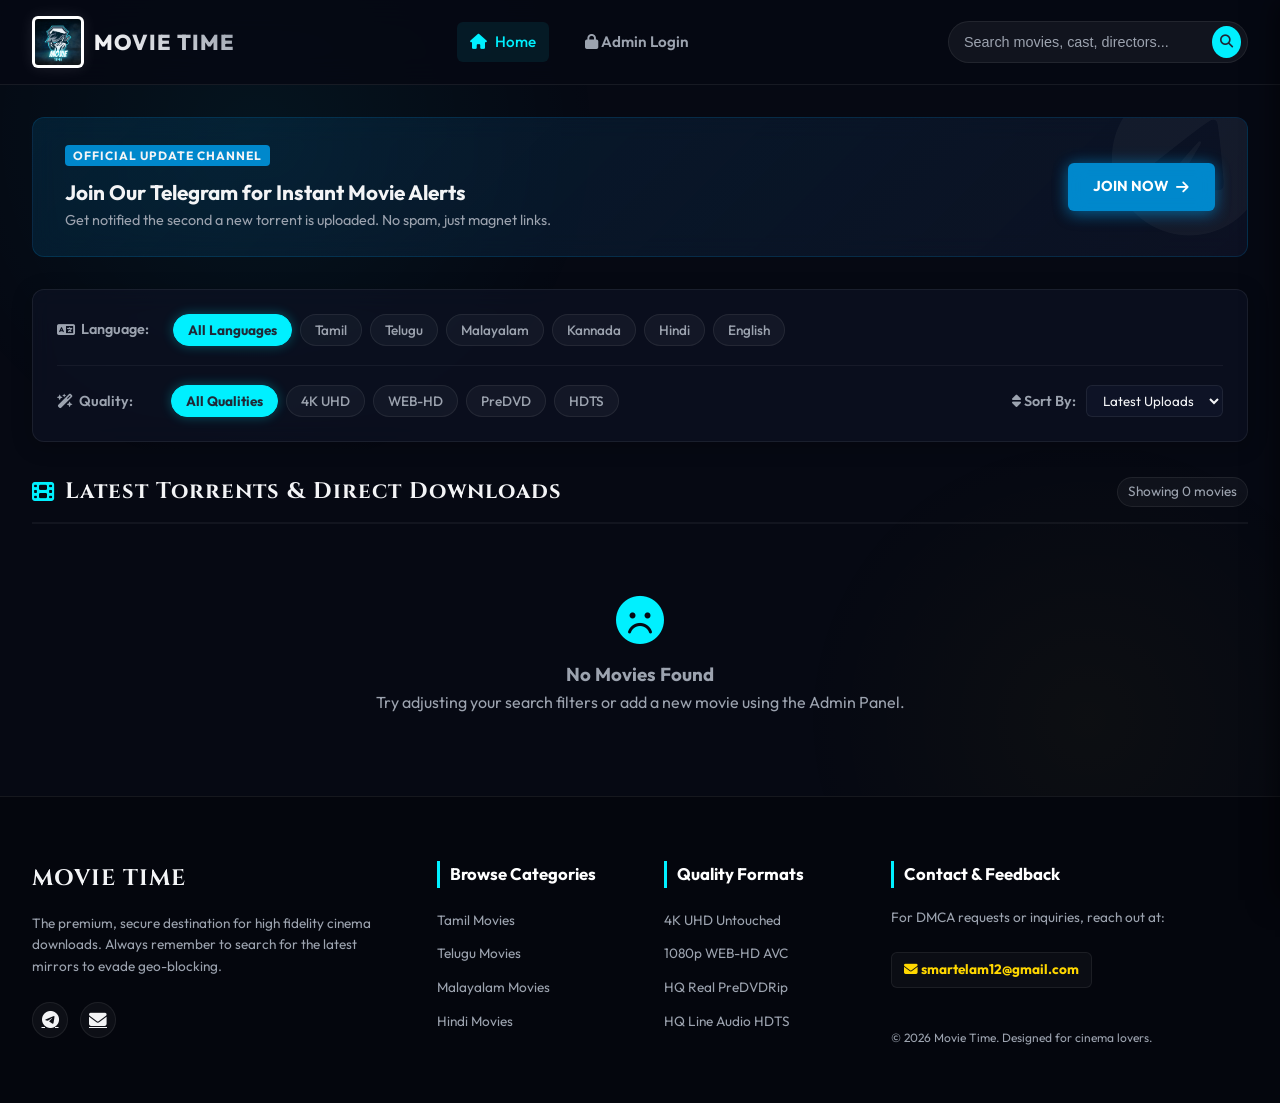
==== index.html @ 4181b8f6 "first commit" ====
<!DOCTYPE html>
<html lang="en">
<head>
    <meta charset="UTF-8">
    <meta name="viewport" content="width=device-width, initial-scale=1.0">
    <title>Movie Time - Premium Tamil, Malayalam, Telugu, Kannada, Hindi Movie Portal</title>
    <meta name="description" content="Discover and download the latest Tamil, Malayalam, Telugu, Kannada, Hindi and English movies in 4K UHD, WEB-HD, and High Quality PreDVD. Authentic and verified magnet downloads.">
    <!-- Google Fonts -->
    <link rel="preconnect" href="https://fonts.googleapis.com">
    <link rel="preconnect" href="https://fonts.gstatic.com" crossorigin>
    <link href="https://fonts.googleapis.com/css2?family=Outfit:wght@300;400;500;600;700;800&family=Cinzel:wght@500;700;900&display=swap" rel="stylesheet">
    <!-- FontAwesome Icons -->
    <link rel="stylesheet" href="https://cdnjs.cloudflare.com/ajax/libs/font-awesome/6.4.0/css/all.min.css">
    <!-- Stylesheets -->
    <link rel="stylesheet" href="style.css?v=2">
</head>
<body>
    
    <!-- Background overlay for cinema mood -->
    <div class="cinema-glow"></div>

    <!-- Navigation Header -->
    <header class="main-header">
        <div class="header-container">
            <a href="#" class="brand-logo">
                <img src="logo.jpg" alt="Movie Time Logo" class="brand-logo-img">
                <span class="brand-logo-text">Movie Time</span>
            </a>
            
            <nav class="nav-links">
                <a href="#" class="nav-link active" id="nav-btn-home"><i class="fa-solid fa-house"></i> Home</a>
                <a href="upload.html" class="nav-link" id="btn-upload-toggle" style="display: none;"><i class="fa-solid fa-cloud-arrow-up"></i> Upload Movie</a>
                <a href="management.html" class="nav-link" id="btn-admin-toggle" style="display: none;"><i class="fa-solid fa-sliders"></i> Management Panel</a>
                
                <!-- Guest View: Admin Login Link -->
                <a href="admin.html" class="nav-link" id="btn-nav-signin" style="font-weight: 600;"><i class="fa-solid fa-lock"></i> Admin Login</a>
                <span id="btn-nav-signup" style="display: none;"></span>
                
                <!-- Logged In View: User Avatar Dropdown -->
                <div class="user-menu-container" id="user-menu-container" style="display: none;">
                    <button class="user-menu-trigger" id="user-menu-trigger">
                        <i class="fa-solid fa-circle-user"></i>
                        <span class="user-display-name" id="user-display-name">Username</span>
                        <i class="fa-solid fa-caret-down"></i>
                    </button>
                    <div class="user-dropdown-menu" id="user-dropdown-menu">
                        <a href="profile.html" id="dropdown-btn-profile"><i class="fa-solid fa-id-card"></i> My Profile</a>
                        <a href="#" id="dropdown-btn-signout" style="color: var(--accent-red);"><i class="fa-solid fa-right-from-bracket"></i> Sign Out</a>
                    </div>
                </div>
            </nav>

            <div class="search-box">
                <input type="text" id="search-input" placeholder="Search movies, cast, directors...">
                <button id="search-btn" aria-label="Search"><i class="fa-solid fa-magnifying-glass"></i></button>
            </div>
            
            <button class="mobile-nav-toggle" aria-label="Toggle Navigation">
                <i class="fa-solid fa-bars"></i>
            </button>
        </div>
    </header>

    <!-- Mobile Navigation Drawer -->
    <div class="mobile-drawer">
        <div class="drawer-header">
            <span class="brand-logo"><img src="logo.jpg" alt="Movie Time Logo" class="brand-logo-img"><span class="brand-logo-text">Movie Time</span></span>
            <button class="drawer-close" aria-label="Close menu"><i class="fa-solid fa-xmark"></i></button>
        </div>
        <div class="drawer-links">
            <a href="#" class="drawer-link active" id="nav-btn-home-mobile"><i class="fa-solid fa-house"></i> Home</a>
            <a href="upload.html" class="drawer-link" id="btn-upload-toggle-mobile" style="display: none;"><i class="fa-solid fa-cloud-arrow-up"></i> Upload Movie</a>
            <a href="management.html" class="drawer-link" id="btn-admin-toggle-mobile" style="display: none;"><i class="fa-solid fa-sliders"></i> Management Panel</a>
            
            <div class="drawer-divider" style="height: 1px; background: rgba(255, 255, 255, 0.1); margin: 15px 0;"></div>
            
            <!-- Guest View: Subtle Admin Login Link -->
            <a href="admin.html" class="drawer-link" id="btn-nav-signin-mobile" style="text-align: center; justify-content: center; font-weight: 600; background: rgba(255,255,255,0.03); border: 1px solid rgba(255,255,255,0.08); margin-bottom: 10px;"><i class="fa-solid fa-right-to-bracket"></i> Admin Login</a>
            <span id="btn-nav-signup-mobile" style="display: none;"></span>
            
            <!-- Logged In View -->
            <div class="mobile-user-info" id="mobile-user-info" style="display: none;">
                <div class="mobile-user-details" style="display: flex; align-items: center; gap: 10px; padding: 10px 15px; background: rgba(255,255,255,0.05); border-radius: 8px; margin-bottom: 10px;">
                    <i class="fa-solid fa-circle-user" style="font-size: 1.5rem; color: var(--accent-cyan);"></i>
                    <span id="mobile-user-display-name" style="font-weight: 700; color: #fff;">Username</span>
                </div>
                <a href="profile.html" class="drawer-link" id="dropdown-btn-profile-mobile"><i class="fa-solid fa-id-card"></i> My Profile</a>
                <a href="#" class="drawer-link" id="dropdown-btn-signout-mobile" style="color: var(--accent-red);"><i class="fa-solid fa-right-from-bracket"></i> Sign Out</a>
            </div>
        </div>
    </div>
    <div class="drawer-overlay"></div>

    <!-- Main Container -->
    <main class="portal-container">
        
        <!-- Alerts and Announcement Widgets -->
        <section class="announcements-area">
            <!-- Telegram & Contact widget -->
            <div class="telegram-banner glass-panel">
                <div class="tg-left">
                    <span class="tg-badge">OFFICIAL UPDATE CHANNEL</span>
                    <h3>Join Our Telegram for Instant Movie Alerts</h3>
                    <p>Get notified the second a new torrent is uploaded. No spam, just magnet links.</p>
                </div>
                <div class="tg-right">
                    <a href="https://t.me/movietime1543" target="_blank" rel="noopener noreferrer" class="tg-join-btn btn-glowing">
                        JOIN NOW <i class="fa-solid fa-arrow-right"></i>
                    </a>
                </div>
            </div>
        </section>

        <!-- Hero Section -->
        <section class="hero-section glass-panel" id="hero-banner" style="display: none;">
            <!-- Populate dynamically from JS -->
        </section>

        <!-- Movie Filter System -->
        <section class="filter-section glass-panel">
            <div class="filter-group">
                <span class="filter-label"><i class="fa-solid fa-language"></i> Language:</span>
                <div class="filter-tags" id="language-filters">
                    <button class="filter-tag active" data-lang="all">All Languages</button>
                    <button class="filter-tag" data-lang="Tamil">Tamil</button>
                    <button class="filter-tag" data-lang="Telugu">Telugu</button>
                    <button class="filter-tag" data-lang="Malayalam">Malayalam</button>
                    <button class="filter-tag" data-lang="Kannada">Kannada</button>
                    <button class="filter-tag" data-lang="Hindi">Hindi</button>
                    <button class="filter-tag" data-lang="English">English</button>
                </div>
            </div>

            <div class="filter-row-secondary">
                <div class="filter-group">
                    <span class="filter-label"><i class="fa-solid fa-wand-magic-sparkles"></i> Quality:</span>
                    <div class="filter-tags" id="quality-filters">
                        <button class="filter-tag active" data-qual="all">All Qualities</button>
                        <button class="filter-tag" data-qual="UHD">4K UHD</button>
                        <button class="filter-tag" data-qual="WEB-HD">WEB-HD</button>
                        <button class="filter-tag" data-qual="PreDVD">PreDVD</button>
                        <button class="filter-tag" data-qual="HDTS">HDTS</button>
                    </div>
                </div>

                <div class="sorting-dropdown">
                    <label for="sort-select"><i class="fa-solid fa-sort"></i> Sort By:</label>
                    <select id="sort-select">
                        <option value="latest">Latest Uploads</option>
                        <option value="rating">Top Rated</option>
                        <option value="title">Alphabetical</option>
                    </select>
                </div>
            </div>
        </section>

        <!-- Movie Catalog Grid -->
        <section class="catalog-section">
            <div class="section-header">
                <h2><i class="fa-solid fa-film"></i> Latest Torrents & Direct Downloads</h2>
                <div class="results-counter" id="results-count">Showing 22 movies</div>
            </div>
            
            <div class="movie-grid" id="movie-grid-container">
                <!-- Movie cards rendered dynamically via JS -->
            </div>
        </section>
        
    </main>

    <!-- Footer -->
    <footer class="portal-footer">
        <div class="footer-container">
            <div class="footer-col brand-info">
                <h3>MOVIE TIME</h3>
                <p>The premium, secure destination for high fidelity cinema downloads. Always remember to search for the latest mirrors to evade geo-blocking.</p>
                <div class="footer-socials">
                    <a href="https://t.me/movietime1543" target="_blank" rel="noopener noreferrer" aria-label="Telegram"><i class="fa-brands fa-telegram"></i></a>
                    <a href="mailto:smartelam12@gmail.com" aria-label="Email"><i class="fa-solid fa-envelope"></i></a>
                </div>
            </div>
            
            <div class="footer-col links-list">
                <h4>Browse Categories</h4>
                <ul>
                    <li><a href="#" class="filter-shortcut" data-lang="Tamil">Tamil Movies</a></li>
                    <li><a href="#" class="filter-shortcut" data-lang="Telugu">Telugu Movies</a></li>
                    <li><a href="#" class="filter-shortcut" data-lang="Malayalam">Malayalam Movies</a></li>
                    <li><a href="#" class="filter-shortcut" data-lang="Hindi">Hindi Movies</a></li>
                </ul>
            </div>

            <div class="footer-col links-list">
                <h4>Quality Formats</h4>
                <ul>
                    <li><a href="#" class="quality-shortcut" data-qual="UHD">4K UHD Untouched</a></li>
                    <li><a href="#" class="quality-shortcut" data-qual="WEB-HD">1080p WEB-HD AVC</a></li>
                    <li><a href="#" class="quality-shortcut" data-qual="PreDVD">HQ Real PreDVDRip</a></li>
                    <li><a href="#" class="quality-shortcut" data-qual="HDTS">HQ Line Audio HDTS</a></li>
                </ul>
            </div>
            
            <div class="footer-col contact-col">
                <h4>Contact & Feedback</h4>
                <p>For DMCA requests or inquiries, reach out at:</p>
                <span class="email-text"><i class="fa-solid fa-envelope"></i> smartelam12@gmail.com</span>
                <p class="copyright">&copy; 2026 Movie Time. Designed for cinema lovers.</p>
            </div>
        </div>
    </footer>

    <!-- DETAILED MOVIE DIALOG MODAL -->
    <div class="modal" id="movie-details-modal">
        <div class="modal-overlay"></div>
        <div class="modal-container glass-panel">
            <button class="modal-close" aria-label="Close modal"><i class="fa-solid fa-xmark"></i></button>
            <div class="modal-backdrop-blur" id="modal-bg-blur"></div>
            
            <div class="modal-content">
                <div class="modal-left">
                    <img src="" alt="Movie Poster" id="modal-poster" class="modal-poster-img">
                </div>
                
                <div class="modal-right">
                    <div class="modal-badges" id="modal-badge-container">
                        <!-- Badges rendered via JS -->
                    </div>
                    <div class="modal-header-actions" style="display: flex; justify-content: space-between; align-items: flex-start; gap: 15px; margin-bottom: 5px;">
                        <h2 class="modal-title" id="modal-title-text" style="margin: 0; line-height: 1.2;">Movie Title</h2>
                    </div>
                    
                    <div class="modal-metadata">
                        <span id="modal-year"><i class="fa-solid fa-calendar"></i> 2026</span>
                        <span id="modal-duration"><i class="fa-solid fa-clock"></i> 2h 15m</span>
                        <span id="modal-rating"><i class="fa-solid fa-star"></i> 7.5</span>
                    </div>

                    <div class="modal-info-grid">
                        <div><strong>Genre:</strong> <span id="modal-genre">Drama, Action</span></div>
                        <div><strong>Director:</strong> <span id="modal-director">Name</span></div>
                        <div><strong>Cast:</strong> <span id="modal-cast">Actors</span></div>
                    </div>
                    
                    <div class="modal-synopsis">
                        <h3>Synopsis</h3>
                        <p id="modal-description">Detailed description goes here...</p>
                    </div>

                    <!-- Modal Tabs -->
                    <div class="modal-tabs">
                        <button class="modal-tab active" data-tab="downloads"><i class="fa-solid fa-download"></i> Downloads</button>
                        <button class="modal-tab" data-tab="watch-online"><i class="fa-solid fa-circle-play"></i> Watch Trailer</button>
                    </div>

                    <!-- Downloads Section -->
                    <div class="tab-content active" id="tab-downloads">
                        <div class="table-container">
                            <table class="downloads-table">
                                <thead>
                                    <tr>
                                        <th>Resolution</th>
                                        <th>Codec</th>
                                        <th>Audio</th>
                                        <th>Size</th>
                                        <th>Action</th>
                                    </tr>
                                </thead>
                                <tbody id="modal-downloads-list">
                                    <!-- Rendered dynamically -->
                                </tbody>
                            </table>
                        </div>
                        <div class="toast" id="copy-toast">Magnet link copied to clipboard!</div>
                    </div>

                    <!-- Watch Online Section -->
                    <div class="tab-content" id="tab-watch-online">
                        <div class="video-player-container" style="position: relative;">
                            <div class="player-overlay" id="player-start-overlay" style="cursor: pointer;">
                                <i class="fa-solid fa-circle-play"></i>
                                <span>Play Stream</span>
                            </div>
                            <div class="video-loader" id="player-spinner" style="display: none;">
                                <div class="spinner"></div>
                                <span id="player-status-text">Analyzing stream source...</span>
                            </div>
                            <video id="online-video" width="100%" controls style="display:none; max-height: 450px; border-radius: 8px;">
                                Your browser does not support HTML5 video.
                            </video>
                            <iframe id="online-iframe" width="100%" height="360" src="" frameborder="0" allow="accelerometer; autoplay; clipboard-write; encrypted-media; gyroscope; picture-in-picture; web-share" allowfullscreen referrerpolicy="strict-origin-when-cross-origin" style="display:none; border-radius: 8px;"></iframe>
                        </div>
                    </div>
            </div>
        </div>
    </div>

    <!-- Admin upload forms and management panels have been migrated to upload.html and management.html dedicated pages -->

    <!-- Admin Login has been migrated to dedicated admin.html page -->



    <!-- Scripts -->
    <script src="https://cdn.jsdelivr.net/npm/webtorrent@1/webtorrent.min.js"></script>
    <script src="github_sync.js?v=1"></script>
    <script src="movies.js?v=2"></script>
    <script src="app.js?v=3"></script>
</body>
</html>
---- style.css ----
/* ==========================================
   DESIGN SYSTEM & VARIABLES
   ========================================== */
:root {
    /* Color Palette */
    --bg-main: #060913;
    --bg-surface: #0e1326;
    --bg-surface-glass: rgba(14, 19, 38, 0.6);
    --border-glass: rgba(255, 255, 255, 0.07);
    --text-primary: #f3f4f6;
    --text-muted: #9ca3af;
    --text-dark: #1f2937;
    
    /* Neon Accents */
    --accent-cyan: #00f0ff;
    --accent-cyan-glow: rgba(0, 240, 255, 0.3);
    --accent-gold: #ffd700;
    --accent-gold-glow: rgba(255, 215, 0, 0.3);
    --accent-red: #ff3b30;
    --accent-red-glow: rgba(255, 59, 48, 0.3);
    --accent-green: #34c759;
    --accent-tg: #0088cc;
    --accent-tg-glow: rgba(0, 136, 204, 0.35);

    /* Fonts & Radii */
    --font-sans: 'Outfit', sans-serif;
    --font-heading: 'Cinzel', serif;
    --radius-sm: 6px;
    --radius-md: 12px;
    --radius-lg: 20px;
    --shadow-neon: 0 0 20px var(--accent-cyan-glow);
    --transition-smooth: all 0.35s cubic-bezier(0.4, 0, 0.2, 1);
}

/* ==========================================
   RESET & SYSTEM STYLES
   ========================================== */
* {
    margin: 0;
    padding: 0;
    box-sizing: border-box;
}

body {
    background-color: var(--bg-main);
    color: var(--text-primary);
    font-family: var(--font-sans);
    line-height: 1.6;
    overflow-x: hidden;
    min-height: 100vh;
}

/* Background Cinema Glows */
.cinema-glow {
    position: fixed;
    top: -20%;
    left: -10%;
    width: 60%;
    height: 70%;
    background: radial-gradient(circle, rgba(0, 240, 255, 0.05) 0%, transparent 70%);
    z-index: -1;
    pointer-events: none;
}

body::before {
    content: '';
    position: fixed;
    bottom: -10%;
    right: -10%;
    width: 50%;
    height: 60%;
    background: radial-gradient(circle, rgba(255, 215, 0, 0.03) 0%, transparent 70%);
    z-index: -1;
    pointer-events: none;
}

/* Scrollbar customization */
::-webkit-scrollbar {
    width: 8px;
}
::-webkit-scrollbar-track {
    background: var(--bg-main);
}
::-webkit-scrollbar-thumb {
    background: #1f2a4a;
    border-radius: 4px;
}
::-webkit-scrollbar-thumb:hover {
    background: var(--accent-cyan);
}

/* Common Components */
.glass-panel {
    background: var(--bg-surface-glass);
    backdrop-filter: blur(12px);
    -webkit-backdrop-filter: blur(12px);
    border: 1px solid var(--border-glass);
    border-radius: var(--radius-md);
}

/* ==========================================
   HEADER & NAVIGATION
   ========================================== */
.main-header {
    position: sticky;
    top: 0;
    z-index: 100;
    background: rgba(6, 9, 19, 0.85);
    backdrop-filter: blur(15px);
    -webkit-backdrop-filter: blur(15px);
    border-bottom: 1px solid var(--border-glass);
}

.header-container {
    max-width: 1280px;
    margin: 0 auto;
    padding: 1rem 2rem;
    display: flex;
    align-items: center;
    justify-content: space-between;
}

.brand-logo {
    font-family: var(--font-sans);
    text-decoration: none;
    display: flex;
    align-items: center;
}

.brand-logo-text {
    margin-left: 10px;
    font-size: 1.35rem;
    font-weight: 800;
    color: #ffffff;
    letter-spacing: 1px;
    text-transform: uppercase;
    background: linear-gradient(45deg, #ffffff, #9ca3af);
    -webkit-background-clip: text;
    -webkit-text-fill-color: transparent;
    transition: var(--transition-smooth);
}

.brand-logo:hover .brand-logo-text {
    background: linear-gradient(45deg, var(--accent-cyan), #ffffff);
    -webkit-background-clip: text;
    -webkit-text-fill-color: transparent;
}

.brand-logo-img {
    height: 52px;
    width: auto;
    object-fit: contain;
    background: #ffffff;
    border-radius: var(--radius-sm);
    padding: 3px;
    box-shadow: 0 0 15px rgba(255, 255, 255, 0.1);
    transition: var(--transition-smooth);
}

.brand-logo-img:hover {
    transform: scale(1.04);
    box-shadow: 0 0 20px rgba(255, 215, 0, 0.2);
}

.nav-links {
    display: flex;
    gap: 1.5rem;
}

.nav-link {
    color: var(--text-muted);
    text-decoration: none;
    font-size: 0.95rem;
    font-weight: 500;
    padding: 0.5rem 0.8rem;
    border-radius: var(--radius-sm);
    transition: var(--transition-smooth);
    display: flex;
    align-items: center;
    gap: 8px;
}

.nav-link:hover, .nav-link.active {
    color: var(--accent-cyan);
    background: rgba(0, 240, 255, 0.08);
}

/* Search bar styling */
.search-box {
    display: flex;
    align-items: center;
    background: rgba(255, 255, 255, 0.05);
    border: 1px solid var(--border-glass);
    border-radius: 30px;
    padding: 4px 6px 4px 15px;
    transition: var(--transition-smooth);
    width: 300px;
}

.search-box:focus-within {
    border-color: var(--accent-cyan);
    box-shadow: 0 0 10px rgba(0, 240, 255, 0.2);
    background: rgba(255, 255, 255, 0.08);
}

.search-box input {
    background: transparent;
    border: none;
    outline: none;
    color: var(--text-primary);
    font-size: 0.9rem;
    width: 100%;
}

.search-box input::placeholder {
    color: var(--text-muted);
}

.search-box button {
    background: var(--accent-cyan);
    border: none;
    color: var(--text-dark);
    width: 32px;
    height: 32px;
    border-radius: 50%;
    cursor: pointer;
    display: flex;
    align-items: center;
    justify-content: center;
    transition: var(--transition-smooth);
}

.search-box button:hover {
    transform: scale(1.05);
    box-shadow: 0 0 8px var(--accent-cyan);
}

/* Mobile Hamburger Menu */
.mobile-nav-toggle {
    display: none;
    background: transparent;
    border: none;
    color: var(--text-primary);
    font-size: 1.5rem;
    cursor: pointer;
}

/* Mobile Drawer */
.mobile-drawer {
    position: fixed;
    top: 0;
    right: -280px;
    width: 280px;
    height: 100vh;
    background: var(--bg-surface);
    z-index: 1000;
    padding: 2rem 1.5rem;
    transition: var(--transition-smooth);
    display: flex;
    flex-direction: column;
    gap: 2rem;
    box-shadow: -5px 0 25px rgba(0,0,0,0.5);
}

.mobile-drawer.open {
    right: 0;
}

.drawer-header {
    display: flex;
    justify-content: space-between;
    align-items: center;
}

.drawer-close {
    background: transparent;
    border: none;
    color: var(--text-primary);
    font-size: 1.5rem;
    cursor: pointer;
}

.drawer-links {
    display: flex;
    flex-direction: column;
    gap: 1rem;
}

.drawer-link {
    color: var(--text-muted);
    text-decoration: none;
    font-size: 1.1rem;
    padding: 0.8rem 1rem;
    border-radius: var(--radius-sm);
    display: flex;
    align-items: center;
    gap: 12px;
    transition: var(--transition-smooth);
}

.drawer-link:hover, .drawer-link.active {
    color: var(--accent-cyan);
    background: rgba(0, 240, 255, 0.08);
}

.drawer-overlay {
    position: fixed;
    top: 0;
    left: 0;
    width: 100vw;
    height: 100vh;
    background: rgba(0,0,0,0.6);
    z-index: 999;
    display: none;
    backdrop-filter: blur(4px);
}

.drawer-overlay.show {
    display: block;
}

/* ==========================================
   MAIN CONTAINERS & LAYOUT
   ========================================== */
.portal-container {
    max-width: 1280px;
    margin: 2rem auto;
    padding: 0 2rem;
    display: flex;
    flex-direction: column;
    gap: 2rem;
}

/* ==========================================
   ANNOUNCEMENTS & ALERT WIDGETS
   ========================================== */
.announcements-area {
    display: flex;
    flex-direction: column;
    gap: 1rem;
}

/* Warning alert */
.warning-banner {
    display: flex;
    align-items: center;
    gap: 1.5rem;
    padding: 1.2rem 1.5rem;
    border-left: 4px solid var(--accent-red);
    box-shadow: 0 4px 15px rgba(255, 59, 48, 0.07);
    animation: warningPulse 3s ease infinite;
}

@keyframes warningPulse {
    0%, 100% { border-left-color: var(--accent-red); }
    50% { border-left-color: #ff6b6b; box-shadow: 0 4px 20px rgba(255, 59, 48, 0.15); }
}

.warning-icon {
    font-size: 1.5rem;
    color: var(--accent-red);
    animation: bounceIcon 2s ease infinite;
}

@keyframes bounceIcon {
    0%, 100% { transform: translateY(0); }
    50% { transform: translateY(-3px); }
}

.warning-text {
    font-size: 0.95rem;
    color: #e5e7eb;
}

.mirror-highlight {
    color: var(--accent-gold);
    font-weight: 700;
    text-decoration: underline;
    margin: 0 3px;
}

/* Telegram banner widget */
.telegram-banner {
    display: flex;
    justify-content: space-between;
    align-items: center;
    padding: 1.5rem 2rem;
    background: linear-gradient(135deg, rgba(0, 136, 204, 0.15) 0%, rgba(14, 19, 38, 0.8) 100%);
    border: 1px solid rgba(0, 136, 204, 0.2);
    position: relative;
    overflow: hidden;
}

.telegram-banner::after {
    content: '\f2c6';
    font-family: 'Font Awesome 6 Brands';
    position: absolute;
    right: -20px;
    bottom: -30px;
    font-size: 10rem;
    opacity: 0.04;
    transform: rotate(-15deg);
    pointer-events: none;
}

.tg-left .tg-badge {
    background: var(--accent-tg);
    color: var(--text-primary);
    font-size: 0.75rem;
    font-weight: 700;
    padding: 3px 8px;
    border-radius: 4px;
    letter-spacing: 1px;
}

.tg-left h3 {
    margin-top: 0.5rem;
    font-size: 1.3rem;
    font-weight: 700;
    color: var(--text-primary);
}

.tg-left p {
    font-size: 0.9rem;
    color: var(--text-muted);
}

.tg-right {
    display: flex;
    align-items: center;
    gap: 2rem;
}

.tg-subscribers {
    display: flex;
    flex-direction: column;
    align-items: flex-end;
}

.tg-subscribers i {
    font-size: 1.6rem;
    color: var(--accent-cyan);
    margin-bottom: 2px;
}

.tg-subscribers span {
    font-size: 0.85rem;
    color: var(--text-muted);
}

/* Glowing Button Utility */
.btn-glowing {
    position: relative;
    z-index: 1;
}

.btn-glowing::before {
    content: '';
    position: absolute;
    top: 0;
    left: 0;
    width: 100%;
    height: 100%;
    background: inherit;
    border-radius: inherit;
    z-index: -1;
    opacity: 0.4;
    filter: blur(8px);
    transition: var(--transition-smooth);
}

.btn-glowing:hover::before {
    opacity: 0.8;
    filter: blur(12px);
}

.tg-join-btn {
    background: var(--accent-tg);
    color: white;
    text-decoration: none;
    font-weight: 700;
    font-size: 0.9rem;
    padding: 0.8rem 1.6rem;
    border-radius: var(--radius-sm);
    box-shadow: 0 4px 15px rgba(0, 136, 204, 0.4);
    display: flex;
    align-items: center;
    gap: 8px;
    transition: var(--transition-smooth);
}

.tg-join-btn:hover {
    transform: translateY(-2px);
    box-shadow: 0 6px 20px rgba(0, 136, 204, 0.6);
}

/* ==========================================
   HERO / FEATURED MOVIE SECTION
   ========================================== */
.hero-section {
    position: relative;
    min-height: 420px;
    display: flex;
    align-items: center;
    justify-content: space-between;
    padding: 3rem;
    overflow: hidden;
    box-shadow: 0 10px 30px rgba(0,0,0,0.5);
    border: 1px solid rgba(255, 255, 255, 0.08);
}

.hero-backdrop {
    position: absolute;
    top: 0;
    left: 0;
    width: 100%;
    height: 100%;
    background-size: cover;
    background-position: center 25%;
    z-index: 0;
    opacity: 0.85;
    transition: var(--transition-smooth);
}

.hero-content {
    position: relative;
    z-index: 1;
    max-width: 60%;
}

.movie-badges {
    display: flex;
    flex-wrap: wrap;
    gap: 8px;
    margin-bottom: 1rem;
}

.badge {
    font-size: 0.75rem;
    font-weight: 700;
    padding: 4px 10px;
    border-radius: 4px;
    text-transform: uppercase;
    letter-spacing: 0.5px;
}

.badge-featured {
    background: var(--accent-gold);
    color: var(--text-dark);
}

.badge-lang {
    background: rgba(255, 255, 255, 0.1);
    color: var(--text-primary);
    border: 1px solid rgba(255, 255, 255, 0.15);
}

.badge-uhd {
    background: var(--accent-cyan);
    color: var(--text-dark);
}

.hero-title {
    font-family: var(--font-heading);
    font-size: 2.8rem;
    font-weight: 900;
    line-height: 1.1;
    margin-bottom: 0.8rem;
    color: #ffffff;
    text-shadow: 0 2px 10px rgba(0,0,0,0.7);
}

.hero-meta {
    display: flex;
    flex-wrap: wrap;
    gap: 1.5rem;
    font-size: 0.9rem;
    color: var(--text-muted);
    margin-bottom: 1.2rem;
}

.hero-meta span {
    display: flex;
    align-items: center;
    gap: 6px;
}

.hero-meta i {
    color: var(--accent-cyan);
}

.hero-description {
    font-size: 0.95rem;
    color: #d1d5db;
    margin-bottom: 2rem;
    max-height: 100px;
    overflow: hidden;
    display: -webkit-box;
    -webkit-line-clamp: 3;
    -webkit-box-orient: vertical;
    text-shadow: 0 1px 4px rgba(0,0,0,0.5);
}

.hero-ctas {
    display: flex;
    gap: 1rem;
}

.btn {
    font-family: var(--font-sans);
    font-weight: 600;
    font-size: 0.9rem;
    padding: 0.75rem 1.6rem;
    border-radius: var(--radius-sm);
    border: none;
    cursor: pointer;
    display: flex;
    align-items: center;
    gap: 8px;
    transition: var(--transition-smooth);
}

.btn-primary {
    background: var(--accent-cyan);
    color: var(--text-dark);
    box-shadow: 0 4px 15px rgba(0, 240, 255, 0.35);
}

.btn-primary:hover {
    transform: translateY(-2px);
    box-shadow: 0 6px 20px rgba(0, 240, 255, 0.5);
}

.btn-secondary {
    background: rgba(255, 255, 255, 0.08);
    color: var(--text-primary);
    border: 1px solid var(--border-glass);
}

.btn-secondary:hover {
    background: rgba(255, 255, 255, 0.15);
    border-color: rgba(255, 255, 255, 0.25);
    transform: translateY(-2px);
}

.hero-poster-container {
    position: relative;
    z-index: 1;
    width: 220px;
    height: 320px;
    border-radius: var(--radius-md);
    overflow: hidden;
    box-shadow: 0 15px 35px rgba(0,0,0,0.6);
    border: 2px solid rgba(255, 255, 255, 0.15);
    transition: var(--transition-smooth);
}

.hero-poster-container:hover {
    transform: translateY(-5px) scale(1.02);
    border-color: var(--accent-cyan);
    box-shadow: 0 15px 35px rgba(0, 240, 255, 0.3);
}

.hero-poster {
    width: 100%;
    height: 100%;
    object-fit: cover;
}

/* ==========================================
   FILTER SYSTEM
   ========================================== */
.filter-section {
    padding: 1.5rem;
    display: flex;
    flex-direction: column;
    gap: 1.2rem;
    box-shadow: 0 4px 20px rgba(0,0,0,0.25);
}

.filter-group {
    display: flex;
    align-items: center;
    gap: 1.5rem;
    flex-wrap: wrap;
}

.filter-label {
    font-size: 0.9rem;
    font-weight: 600;
    color: var(--text-muted);
    min-width: 90px;
    display: flex;
    align-items: center;
    gap: 6px;
}

.filter-tags {
    display: flex;
    flex-wrap: wrap;
    gap: 8px;
}

.filter-tag {
    background: rgba(255, 255, 255, 0.04);
    color: var(--text-muted);
    border: 1px solid var(--border-glass);
    border-radius: 20px;
    padding: 6px 14px;
    font-size: 0.85rem;
    font-weight: 500;
    cursor: pointer;
    font-family: var(--font-sans);
    transition: var(--transition-smooth);
}

.filter-tag:hover {
    background: rgba(255, 255, 255, 0.08);
    color: var(--text-primary);
    border-color: rgba(255, 255, 255, 0.15);
}

.filter-tag.active {
    background: var(--accent-cyan);
    color: var(--text-dark);
    border-color: var(--accent-cyan);
    box-shadow: 0 0 12px rgba(0, 240, 255, 0.3);
    font-weight: 700;
}

.filter-row-secondary {
    display: flex;
    justify-content: space-between;
    align-items: center;
    flex-wrap: wrap;
    gap: 1.5rem;
    border-top: 1px solid rgba(255, 255, 255, 0.05);
    padding-top: 1.2rem;
}

.sorting-dropdown {
    display: flex;
    align-items: center;
    gap: 10px;
}

.sorting-dropdown label {
    font-size: 0.9rem;
    font-weight: 600;
    color: var(--text-muted);
}

.sorting-dropdown select {
    background: var(--bg-surface);
    border: 1px solid var(--border-glass);
    color: var(--text-primary);
    padding: 6px 12px;
    border-radius: var(--radius-sm);
    outline: none;
    font-family: var(--font-sans);
    cursor: pointer;
    transition: var(--transition-smooth);
}

.sorting-dropdown select:focus {
    border-color: var(--accent-cyan);
}

/* ==========================================
   MOVIE CATALOG GRID
   ========================================== */
.catalog-section {
    display: flex;
    flex-direction: column;
    gap: 1.5rem;
}

.section-header {
    display: flex;
    justify-content: space-between;
    align-items: center;
    border-bottom: 2px solid rgba(255, 255, 255, 0.05);
    padding-bottom: 0.75rem;
}

.section-header h2 {
    font-family: var(--font-heading);
    font-size: 1.4rem;
    font-weight: 700;
    letter-spacing: 1px;
    display: flex;
    align-items: center;
    gap: 10px;
}

.section-header h2 i {
    color: var(--accent-cyan);
}

.results-counter {
    font-size: 0.85rem;
    color: var(--text-muted);
    background: rgba(255, 255, 255, 0.04);
    padding: 3px 10px;
    border-radius: 20px;
    border: 1px solid var(--border-glass);
}

.movie-grid {
    display: grid;
    grid-template-columns: repeat(auto-fill, minmax(220px, 1fr));
    gap: 1.8rem;
}

/* MOVIE CARD DESIGN */
.movie-card {
    position: relative;
    border-radius: var(--radius-md);
    overflow: hidden;
    background: var(--bg-surface);
    border: 1px solid rgba(255, 255, 255, 0.05);
    box-shadow: 0 4px 20px rgba(0,0,0,0.3);
    cursor: pointer;
    transition: var(--transition-smooth);
    display: flex;
    flex-direction: column;
}

.movie-card:hover {
    transform: translateY(-8px);
    border-color: rgba(0, 240, 255, 0.35);
    box-shadow: 0 10px 25px rgba(0, 240, 255, 0.15);
}

.movie-poster-box {
    position: relative;
    width: 100%;
    aspect-ratio: 2/3;
    overflow: hidden;
    background: #090e1a;
}

.movie-poster-box img {
    width: 100%;
    height: 100%;
    object-fit: cover;
    transition: var(--transition-smooth);
}

.movie-card:hover .movie-poster-box img {
    transform: scale(1.06);
}

/* Card Overlay Details on Hover */
.movie-card-overlay {
    position: absolute;
    top: 0;
    left: 0;
    width: 100%;
    height: 100%;
    background: linear-gradient(to top, rgba(6, 9, 19, 0.95) 40%, rgba(6, 9, 19, 0.3) 100%);
    opacity: 0;
    padding: 1.2rem;
    display: flex;
    flex-direction: column;
    justify-content: flex-end;
    transition: var(--transition-smooth);
    z-index: 2;
}

.movie-card:hover .movie-card-overlay {
    opacity: 1;
}

.overlay-rating {
    position: absolute;
    top: 10px;
    right: 10px;
    background: rgba(0, 240, 255, 0.9);
    color: var(--text-dark);
    font-weight: 800;
    font-size: 0.8rem;
    padding: 2px 6px;
    border-radius: 4px;
}

.overlay-genres {
    font-size: 0.75rem;
    color: var(--accent-cyan);
    margin-bottom: 4px;
}

.overlay-synopsis {
    font-size: 0.8rem;
    color: #d1d5db;
    max-height: 80px;
    overflow: hidden;
    display: -webkit-box;
    -webkit-line-clamp: 4;
    -webkit-box-orient: vertical;
    margin-bottom: 12px;
}

.overlay-details-btn {
    background: var(--accent-cyan);
    color: var(--text-dark);
    border: none;
    border-radius: var(--radius-sm);
    padding: 6px 12px;
    font-size: 0.8rem;
    font-weight: 700;
    display: flex;
    align-items: center;
    justify-content: center;
    gap: 6px;
}

/* Card Badges */
.card-badges {
    position: absolute;
    top: 10px;
    left: 10px;
    display: flex;
    flex-direction: column;
    gap: 4px;
    z-index: 1;
}

.card-badge {
    font-size: 0.65rem;
    font-weight: 800;
    padding: 2px 6px;
    border-radius: 3px;
    text-transform: uppercase;
}

.badge-uhd-card { background: var(--accent-cyan); color: var(--text-dark); }
.badge-web-card { background: #3b82f6; color: white; }
.badge-predvd-card { background: var(--accent-gold); color: var(--text-dark); }
.badge-hdts-card { background: var(--accent-red); color: white; }

/* Card Info Bottom */
.movie-card-info {
    padding: 1rem;
    display: flex;
    flex-direction: column;
    flex-grow: 1;
}

.movie-card-title {
    font-size: 0.95rem;
    font-weight: 700;
    color: #ffffff;
    margin-bottom: 4px;
    overflow: hidden;
    text-overflow: ellipsis;
    white-space: nowrap;
}

.movie-card-meta {
    display: flex;
    justify-content: space-between;
    font-size: 0.75rem;
    color: var(--text-muted);
    border-top: 1px solid rgba(255,255,255,0.03);
    padding-top: 8px;
    margin-top: auto;
}

.card-meta-lang {
    font-weight: 600;
    color: var(--accent-gold);
    max-width: 60%;
    overflow: hidden;
    text-overflow: ellipsis;
    white-space: nowrap;
}

/* ==========================================
   PORTAL FOOTER
   ========================================== */
.portal-footer {
    background: #04060d;
    border-top: 1px solid var(--border-glass);
    padding: 4rem 2rem 2rem;
    margin-top: auto;
}

.footer-container {
    max-width: 1280px;
    margin: 0 auto;
    display: grid;
    grid-template-columns: 2fr 1fr 1fr 2fr;
    gap: 3rem;
}

.footer-col h3 {
    font-family: var(--font-heading);
    font-size: 1.4rem;
    letter-spacing: 1px;
    margin-bottom: 1rem;
}

.footer-col h4 {
    font-size: 1.05rem;
    font-weight: 700;
    margin-bottom: 1.2rem;
    color: #ffffff;
    border-left: 3px solid var(--accent-cyan);
    padding-left: 10px;
}

.footer-col p {
    font-size: 0.85rem;
    color: var(--text-muted);
    margin-bottom: 1.5rem;
}

.footer-socials {
    display: flex;
    gap: 12px;
}

.footer-socials a {
    width: 36px;
    height: 36px;
    border-radius: 50%;
    background: rgba(255, 255, 255, 0.04);
    border: 1px solid var(--border-glass);
    display: flex;
    align-items: center;
    justify-content: center;
    color: var(--text-primary);
    transition: var(--transition-smooth);
    font-size: 1.1rem;
}

.footer-socials a:hover {
    background: var(--accent-cyan);
    color: var(--text-dark);
    box-shadow: 0 0 10px var(--accent-cyan);
    transform: translateY(-2px);
}

.links-list ul {
    list-style: none;
}

.links-list li {
    margin-bottom: 8px;
}

.links-list a {
    font-size: 0.85rem;
    color: var(--text-muted);
    text-decoration: none;
    transition: var(--transition-smooth);
}

.links-list a:hover {
    color: var(--accent-cyan);
    padding-left: 4px;
}

.email-text {
    display: inline-block;
    background: rgba(255, 255, 255, 0.03);
    border: 1px solid var(--border-glass);
    border-radius: var(--radius-sm);
    padding: 6px 12px;
    font-size: 0.85rem;
    font-weight: 700;
    color: var(--accent-gold);
    margin-bottom: 1rem;
}

.copyright {
    font-size: 0.75rem !important;
    margin-top: 1.5rem;
}

/* ==========================================
   MODAL WINDOW DIALOGUES (CORE UI)
   ========================================== */
.modal {
    position: fixed;
    top: 0;
    left: 0;
    width: 100vw;
    height: 100vh;
    z-index: 1000;
    display: none; /* Controlled via JS */
    align-items: center;
    justify-content: center;
    padding: 1rem;
}

.modal.show,
.modal:target {
    display: flex;
}

.modal-overlay {
    position: absolute;
    top: 0;
    left: 0;
    width: 100%;
    height: 100%;
    background: rgba(3, 4, 9, 0.75);
    backdrop-filter: blur(8px);
    -webkit-backdrop-filter: blur(8px);
}

.modal-container {
    position: relative;
    z-index: 10;
    width: 100%;
    max-width: 900px;
    max-height: 90vh;
    overflow-y: auto;
    background: #0b0f1f;
    border-radius: var(--radius-lg);
    border: 1px solid rgba(255, 255, 255, 0.1);
    box-shadow: 0 25px 50px rgba(0,0,0,0.6);
    animation: modalSlideUp 0.4s cubic-bezier(0.16, 1, 0.3, 1);
}

@keyframes modalSlideUp {
    from { transform: translateY(30px); opacity: 0; }
    to { transform: translateY(0); opacity: 1; }
}

.modal-close {
    position: absolute;
    top: 20px;
    right: 20px;
    background: rgba(255,255,255,0.05);
    border: none;
    color: var(--text-primary);
    width: 36px;
    height: 36px;
    border-radius: 50%;
    cursor: pointer;
    display: flex;
    align-items: center;
    justify-content: center;
    z-index: 12;
    transition: var(--transition-smooth);
}

.modal-close:hover {
    background: var(--accent-red);
    color: white;
}

/* Blur Backdrop Inside Modal */
.modal-backdrop-blur {
    position: absolute;
    top: 0;
    left: 0;
    width: 100%;
    height: 250px;
    background-size: cover;
    background-position: center;
    filter: blur(25px) brightness(0.4);
    opacity: 0.6;
    z-index: 0;
}

.modal-content {
    position: relative;
    z-index: 1;
    padding: 3rem;
    display: grid;
    grid-template-columns: 240px 1fr;
    gap: 2.5rem;
}

.modal-left {
    display: flex;
    flex-direction: column;
}

.modal-poster-img {
    width: 100%;
    border-radius: var(--radius-md);
    box-shadow: 0 10px 25px rgba(0,0,0,0.5);
    border: 1px solid rgba(255, 255, 255, 0.15);
    object-fit: cover;
    aspect-ratio: 2/3;
}

.modal-right {
    display: flex;
    flex-direction: column;
    gap: 1.2rem;
}

.modal-title {
    font-family: var(--font-heading);
    font-size: 2.2rem;
    font-weight: 900;
    color: #ffffff;
    line-height: 1.2;
}

.modal-metadata {
    display: flex;
    gap: 1.5rem;
    font-size: 0.9rem;
    color: var(--text-muted);
}

.modal-metadata span {
    display: flex;
    align-items: center;
    gap: 6px;
}

.modal-metadata i {
    color: var(--accent-cyan);
}

.modal-info-grid {
    display: grid;
    grid-template-columns: 1fr;
    gap: 8px;
    font-size: 0.9rem;
    background: rgba(255, 255, 255, 0.02);
    border: 1px solid var(--border-glass);
    padding: 1rem;
    border-radius: var(--radius-md);
}

.modal-info-grid strong {
    color: var(--accent-cyan);
}

.modal-synopsis h3 {
    font-size: 1.05rem;
    margin-bottom: 0.5rem;
    color: #ffffff;
}

.modal-synopsis p {
    font-size: 0.9rem;
    color: #d1d5db;
    max-height: 120px;
    overflow-y: auto;
    padding-right: 10px;
}

/* Modal Tabs System */
.modal-tabs {
    display: flex;
    gap: 10px;
    border-bottom: 1px solid rgba(255, 255, 255, 0.1);
    padding-bottom: 5px;
    margin-top: 1rem;
}

.modal-tab {
    background: transparent;
    border: none;
    color: var(--text-muted);
    font-family: var(--font-sans);
    font-size: 0.95rem;
    font-weight: 600;
    padding: 8px 16px;
    cursor: pointer;
    position: relative;
    transition: var(--transition-smooth);
}

.modal-tab:hover {
    color: var(--text-primary);
}

.modal-tab.active {
    color: var(--accent-cyan);
}

.modal-tab.active::after {
    content: '';
    position: absolute;
    bottom: -6px;
    left: 0;
    width: 100%;
    height: 2px;
    background: var(--accent-cyan);
    box-shadow: 0 0 8px var(--accent-cyan);
}

/* Tab Content */
.tab-content {
    display: none;
}

.tab-content.active {
    display: block;
}

/* Downloads Table styling */
.table-container {
    overflow-x: auto;
    margin-top: 1rem;
}

.downloads-table {
    width: 100%;
    border-collapse: collapse;
    font-size: 0.85rem;
    text-align: left;
}

.downloads-table th, .downloads-table td {
    padding: 10px 12px;
    border-bottom: 1px solid rgba(255, 255, 255, 0.05);
}

.downloads-table th {
    font-weight: 700;
    color: var(--text-muted);
    background: rgba(255, 255, 255, 0.02);
}

.downloads-table tr:hover td {
    background: rgba(255, 255, 255, 0.01);
}

.dl-btn {
    background: var(--accent-green);
    color: var(--text-dark);
    border: none;
    border-radius: 4px;
    padding: 4px 8px;
    font-weight: 700;
    cursor: pointer;
    font-size: 0.75rem;
    text-decoration: none;
    display: inline-flex;
    align-items: center;
    gap: 4px;
}

.dl-btn:hover {
    transform: scale(1.05);
    box-shadow: 0 0 8px rgba(52, 199, 89, 0.4);
}

.copy-btn {
    background: transparent;
    border: 1px solid var(--border-glass);
    color: var(--text-muted);
    border-radius: 4px;
    padding: 3px 8px;
    cursor: pointer;
    font-size: 0.75rem;
    margin-left: 5px;
    transition: var(--transition-smooth);
}

.copy-btn:hover {
    border-color: var(--accent-cyan);
    color: var(--accent-cyan);
}

/* Toast alert inside modal */
.toast {
    position: absolute;
    bottom: 20px;
    left: 50%;
    transform: translateX(-50%) translateY(20px);
    background: var(--bg-surface);
    border: 1px solid var(--accent-cyan);
    color: var(--accent-cyan);
    padding: 8px 16px;
    border-radius: 20px;
    font-size: 0.85rem;
    font-weight: 600;
    opacity: 0;
    pointer-events: none;
    transition: var(--transition-smooth);
    z-index: 100;
}

.toast.show {
    opacity: 1;
    transform: translateX(-50%) translateY(0);
}

/* Mock Video Player styling */
.video-player-container {
    position: relative;
    width: 100%;
    aspect-ratio: 16/9;
    background: #020306;
    border-radius: var(--radius-md);
    overflow: hidden;
    margin-top: 1rem;
    border: 1px solid var(--border-glass);
}

.player-overlay {
    position: absolute;
    top: 0;
    left: 0;
    width: 100%;
    height: 100%;
    background: rgba(0,0,0,0.6);
    display: flex;
    flex-direction: column;
    align-items: center;
    justify-content: center;
    gap: 15px;
    cursor: pointer;
    z-index: 5;
    transition: var(--transition-smooth);
}

.player-overlay i {
    font-size: 3.5rem;
    color: var(--accent-cyan);
    text-shadow: 0 0 15px var(--accent-cyan-glow);
    transition: var(--transition-smooth);
}

.player-overlay:hover i {
    transform: scale(1.15);
    color: white;
}

.video-loader {
    position: absolute;
    top: 0;
    left: 0;
    width: 100%;
    height: 100%;
    background: #020306;
    display: none; /* controlled via JS */
    flex-direction: column;
    align-items: center;
    justify-content: center;
    gap: 15px;
    z-index: 4;
}

.spinner {
    width: 50px;
    height: 50px;
    border: 3px solid rgba(0, 240, 255, 0.1);
    border-radius: 50%;
    border-top-color: var(--accent-cyan);
    animation: spin 1s ease infinite;
}

@keyframes spin {
    to { transform: rotate(360deg); }
}

/* ==========================================
   ADMIN PANEL STYLING & FORMS
   ========================================== */
.admin-container {
    max-width: 800px;
    padding: 2.5rem;
}

.admin-header {
    border-bottom: 1px solid rgba(255, 255, 255, 0.08);
    padding-bottom: 1rem;
    margin-bottom: 1.5rem;
}

.admin-header h2 {
    font-family: var(--font-heading);
    font-size: 1.6rem;
    color: #ffffff;
    display: flex;
    align-items: center;
    gap: 12px;
}

.admin-header h2 i {
    color: var(--accent-cyan);
}

.admin-header p {
    font-size: 0.85rem;
    color: var(--text-muted);
}

#add-movie-form {
    display: flex;
    flex-direction: column;
    gap: 1.5rem;
}

.form-grid {
    display: grid;
    grid-template-columns: 1fr 1fr;
    gap: 1.2rem;
}

.span-2 {
    grid-column: span 2;
}

.form-group {
    display: flex;
    flex-direction: column;
    gap: 6px;
}

.form-group label {
    font-size: 0.85rem;
    font-weight: 600;
    color: var(--text-muted);
}

.form-group input[type="text"],
.form-group input[type="number"],
.form-group input[type="url"],
.form-group select,
.form-group textarea {
    background: rgba(255, 255, 255, 0.03);
    border: 1px solid var(--border-glass);
    border-radius: var(--radius-sm);
    padding: 8px 12px;
    color: var(--text-primary);
    font-family: var(--font-sans);
    font-size: 0.9rem;
    outline: none;
    transition: var(--transition-smooth);
}

.form-group input:focus,
.form-group select:focus,
.form-group textarea:focus {
    border-color: var(--accent-cyan);
    box-shadow: 0 0 8px rgba(0, 240, 255, 0.15);
}

.checkbox-group {
    display: grid;
    grid-template-columns: repeat(auto-fill, minmax(110px, 1fr));
    gap: 8px;
    background: rgba(255, 255, 255, 0.02);
    border: 1px solid var(--border-glass);
    padding: 10px;
    border-radius: var(--radius-sm);
}

.checkbox-group label {
    display: flex;
    align-items: center;
    gap: 8px;
    font-size: 0.85rem;
    font-weight: 500;
    cursor: pointer;
}

.downloads-form-section {
    border: 1px solid var(--border-glass);
    background: rgba(255, 255, 255, 0.01);
    padding: 1.2rem;
    border-radius: var(--radius-md);
}

.downloads-form-section h3 {
    font-size: 0.95rem;
    margin-bottom: 0.8rem;
    color: #ffffff;
}

.admin-downloads-table {
    width: 100%;
    border-collapse: collapse;
    margin-bottom: 1rem;
}

.admin-downloads-table input {
    background: rgba(255,255,255,0.03);
    border: 1px solid var(--border-glass);
    padding: 4px 8px;
    color: white;
    font-size: 0.8rem;
    border-radius: 4px;
    width: 100%;
}

.admin-downloads-table th {
    font-size: 0.8rem;
    color: var(--text-muted);
    padding: 6px;
    text-align: left;
}

.admin-downloads-table td {
    padding: 6px;
}

.btn-remove-row {
    background: transparent;
    border: none;
    color: var(--accent-red);
    cursor: pointer;
    padding: 4px 8px;
}

.btn-sm {
    padding: 6px 12px;
    font-size: 0.8rem;
}

.form-actions {
    display: flex;
    justify-content: flex-end;
    gap: 1rem;
    border-top: 1px solid rgba(255, 255, 255, 0.08);
    padding-top: 1.5rem;
    margin-top: 1rem;
}

/* ==========================================
   RESPONSIVE MEDIA QUERIES
   ========================================== */
@media (max-width: 1024px) {
    .hero-section {
        padding: 2.5rem;
    }
    .hero-content {
        max-width: 70%;
    }
    .hero-title {
        font-size: 2.4rem;
    }
    .footer-container {
        grid-template-columns: 1fr 1fr;
        gap: 2rem;
    }
}

@media (max-width: 768px) {
    .header-container {
        padding: 1rem;
    }
    .nav-links {
        display: none; /* Toggle via drawer */
    }
    .search-box {
        width: 180px;
    }
    .mobile-nav-toggle {
        display: block;
    }
    
    .telegram-banner {
        flex-direction: column;
        align-items: flex-start;
        gap: 1.5rem;
        padding: 1.2rem;
    }
    .tg-right {
        width: 100%;
        justify-content: space-between;
    }
    
    .hero-section {
        flex-direction: column-reverse;
        align-items: center;
        gap: 2rem;
        padding: 2rem 1.5rem;
    }
    .hero-backdrop {
        background-position: center center;
    }
    .hero-content {
        max-width: 100%;
        text-align: center;
        display: flex;
        flex-direction: column;
        align-items: center;
    }
    .hero-title {
        font-size: 2rem;
    }
    .hero-meta {
        justify-content: center;
    }
    .hero-ctas {
        justify-content: center;
        width: 100%;
    }
    .hero-poster-container {
        width: 160px;
        height: 240px;
    }
    
    .filter-section {
        padding: 1rem;
    }
    .filter-group {
        gap: 1rem;
    }
    
    .movie-grid {
        grid-template-columns: repeat(auto-fill, minmax(170px, 1fr));
        gap: 1rem;
    }
    
    .modal-content {
        grid-template-columns: 1fr;
        padding: 2rem 1.5rem;
        gap: 1.5rem;
    }
    .modal-left {
        align-items: center;
    }
    .modal-poster-img {
        width: 180px;
    }
    .modal-backdrop-blur {
        height: 180px;
    }
    .modal-title {
        font-size: 1.8rem;
        text-align: center;
    }
    .modal-metadata {
        justify-content: center;
    }
    .modal-info-grid {
        grid-template-columns: 1fr;
    }
    
    .form-grid {
        grid-template-columns: 1fr;
    }
    .span-2 {
        grid-column: span 1;
    }
    
    .footer-container {
        grid-template-columns: 1fr;
        gap: 2.5rem;
        padding: 2rem 1rem;
    }
}

@media (max-width: 480px) {
    .search-box {
        display: none; /* Hide standard search box on very small screens, keep it in focus drawer if needed */
    }
    .hero-ctas {
        flex-direction: column;
    }
    .hero-ctas button {
        width: 100%;
        justify-content: center;
    }
    .movie-grid {
        grid-template-columns: repeat(auto-fill, minmax(140px, 1fr));
    }
    .movie-card-info {
        padding: 0.6rem;
    }
    .movie-card-title {
        font-size: 0.85rem;
    }
}

/* ==========================================================================
   USER AUTHENTICATION, MANAGEMENT PANEL & MEMBER PROFILE STYLES
   ========================================================================== */

/* User Menu Trigger in Navbar */
.user-menu-container {
    position: relative;
    display: inline-block;
}

.user-menu-trigger {
    background: rgba(255, 255, 255, 0.05);
    border: 1px solid rgba(255, 255, 255, 0.1);
    padding: 6px 14px;
    border-radius: 20px;
    color: #fff;
    font-weight: 700;
    font-size: 0.9rem;
    display: flex;
    align-items: center;
    gap: 8px;
    cursor: pointer;
    transition: var(--transition-smooth);
}

.user-menu-trigger:hover {
    background: rgba(10, 255, 235, 0.1);
    border-color: var(--accent-cyan);
    box-shadow: 0 0 10px rgba(10, 255, 235, 0.2);
}

.user-menu-trigger i {
    font-size: 1.1rem;
}

.user-dropdown-menu {
    position: absolute;
    top: calc(100% + 8px);
    right: 0;
    width: 160px;
    background: rgba(10, 15, 30, 0.95);
    backdrop-filter: blur(10px);
    border: 1px solid rgba(255, 255, 255, 0.08);
    border-radius: 8px;
    padding: 6px 0;
    box-shadow: 0 10px 25px rgba(0, 0, 0, 0.5);
    display: none;
    flex-direction: column;
    z-index: 100;
}

.user-dropdown-menu.show {
    display: flex;
}

.user-dropdown-menu a {
    color: var(--text-primary);
    padding: 8px 16px;
    text-decoration: none;
    font-size: 0.85rem;
    font-weight: 600;
    display: flex;
    align-items: center;
    gap: 10px;
    transition: background 0.2s;
}

.user-dropdown-menu a:hover {
    background: rgba(255, 255, 255, 0.05);
}

/* Management Panel Tabs */
.management-tabs {
    display: flex;
    gap: 10px;
    border-bottom: 1px solid rgba(255, 255, 255, 0.1);
    padding-bottom: 10px;
}

.management-tab {
    background: none;
    border: none;
    color: var(--text-muted);
    font-family: var(--font-sans);
    font-size: 0.95rem;
    font-weight: 700;
    cursor: pointer;
    padding: 6px 16px;
    border-radius: 6px;
    transition: var(--transition-smooth);
    display: flex;
    align-items: center;
    gap: 8px;
}

.management-tab:hover {
    color: #fff;
    background: rgba(255, 255, 255, 0.05);
}

.management-tab.active {
    color: #fff;
    background: rgba(10, 255, 235, 0.1);
    border: 1px solid var(--accent-cyan);
    text-shadow: 0 0 5px rgba(10, 255, 235, 0.5);
}

/* Watchlist Bookmark Triggers & Indicators */
#btn-watchlist-toggle {
    transition: var(--transition-smooth);
}

#btn-watchlist-toggle.active {
    background: rgba(245, 158, 11, 0.1);
    border-color: #f59e0b !important;
    color: #f59e0b !important;
    box-shadow: 0 0 10px rgba(245, 158, 11, 0.3);
}

/* Captcha styling fixes */
.captcha-container button:hover {
    transform: rotate(90deg);
}

/* Profile Upload List Items */
.profile-upload-item {
    display: flex;
    justify-content: space-between;
    align-items: center;
    padding: 10px 15px;
    background: rgba(255, 255, 255, 0.03);
    border: 1px solid rgba(255, 255, 255, 0.05);
    border-radius: 6px;
    transition: background 0.2s;
}

.profile-upload-item:hover {
    background: rgba(255, 255, 255, 0.06);
}

.profile-upload-title {
    font-weight: 700;
    color: #fff;
    font-size: 0.9rem;
}

.profile-upload-meta {
    font-size: 0.75rem;
    color: var(--text-muted);
}

/* ==========================================
   RICH PROFILE MODAL STYLES
   ========================================== */

/* Make profile modal container scrollable */
.profile-container {
    max-height: 90vh;
    overflow-y: auto;
    scrollbar-width: thin;
    scrollbar-color: rgba(10, 255, 235, 0.3) transparent;
}

.profile-container::-webkit-scrollbar {
    width: 4px;
}
.profile-container::-webkit-scrollbar-thumb {
    background: rgba(10, 255, 235, 0.3);
    border-radius: 4px;
}

/* Avatar glowing pulse animation */
@keyframes avatarGlowPulse {
    0%, 100% { box-shadow: 0 0 0 4px rgba(10,255,235,0.15), 0 0 24px rgba(10,255,235,0.25); }
    50%       { box-shadow: 0 0 0 6px rgba(10,255,235,0.22), 0 0 40px rgba(10,255,235,0.4); }
}
#profile-avatar-wrap {
    animation: avatarGlowPulse 3s ease-in-out infinite;
}

/* Profile edit inputs */
.profile-edit-input {
    width: 100%;
    padding: 10px 12px;
    background: rgba(255, 255, 255, 0.05);
    border: 1px solid rgba(255, 255, 255, 0.1);
    border-radius: 8px;
    color: #fff;
    font-family: var(--font-sans);
    font-size: 0.9rem;
    outline: none;
    transition: border-color 0.2s, background 0.2s;
}
.profile-edit-input:focus {
    border-color: var(--accent-cyan);
    background: rgba(10, 255, 235, 0.04);
}
.profile-edit-input::placeholder {
    color: rgba(255,255,255,0.3);
}

/* Genre tag pills */
.profile-genre-tag {
    display: inline-flex;
    align-items: center;
    gap: 5px;
    padding: 4px 12px;
    border-radius: 20px;
    background: rgba(10, 255, 235, 0.08);
    border: 1px solid rgba(10, 255, 235, 0.2);
    color: var(--accent-cyan);
    font-size: 0.78rem;
    font-weight: 600;
    letter-spacing: 0.3px;
    transition: background 0.2s, border-color 0.2s;
}
.profile-genre-tag:hover {
    background: rgba(10, 255, 235, 0.15);
    border-color: rgba(10, 255, 235, 0.4);
}

/* Membership badge variants */
.membership-basic {
    background: linear-gradient(135deg, #6b7280, #4b5563) !important;
    color: #fff !important;
}
.membership-premium {
    background: linear-gradient(135deg, #f59e0b, #d97706) !important;
    color: #000 !important;
}

/* Profile modal mobile tweak */
@media (max-width: 600px) {
    #profile-view-grid {
        grid-template-columns: 1fr !important;
    }
    #profile-edit-form > div:first-child {
        grid-template-columns: 1fr !important;
    }
}
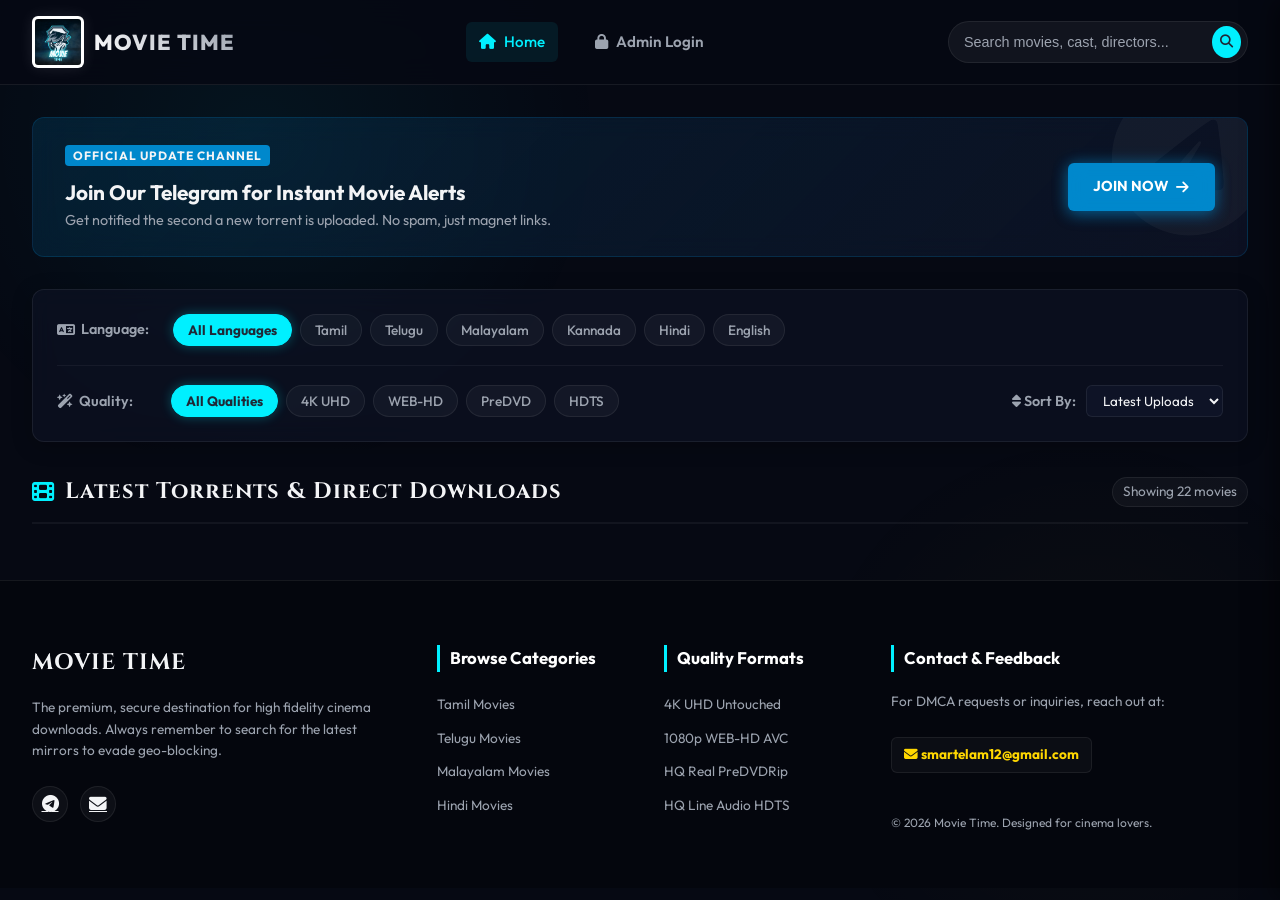
==== commit 336c2b54: "New Commit" ====
--- a/index.html
+++ b/index.html
@@ -249,11 +249,23 @@
                     <!-- Modal Tabs -->
                     <div class="modal-tabs">
                         <button class="modal-tab active" data-tab="downloads"><i class="fa-solid fa-download"></i> Downloads</button>
-                        <button class="modal-tab" data-tab="watch-online"><i class="fa-solid fa-circle-play"></i> Watch Trailer</button>
+<button class="modal-tab" data-tab="watch-online"><i class="fa-solid fa-circle-play"></i> Watch Trailer</button>
                     </div>
 
                     <!-- Downloads Section -->
                     <div class="tab-content active" id="tab-downloads">
+                        <!-- Web Series Episodes Selector -->
+                        <div id="modal-series-selector" style="display: none; margin-bottom: 20px; background: rgba(255,255,255,0.02); border: 1px solid rgba(255,255,255,0.05); padding: 12px; border-radius: 8px;">
+                            <div style="display: flex; align-items: center; gap: 10px; margin-bottom: 12px;">
+                                <label style="font-size: 0.8rem; font-weight: 700; color: #ffb300; text-transform: uppercase; letter-spacing: 0.5px;">Season:</label>
+                                <select id="modal-season-select" style="background: #0b0f19; border: 1px solid rgba(255,255,255,0.15); color: #fff; padding: 4px 10px; border-radius: 4px; font-size: 0.8rem; font-family: inherit; cursor: pointer; outline: none;"></select>
+                            </div>
+                            <div style="font-size: 0.78rem; font-weight: 700; color: #8892a4; text-transform: uppercase; letter-spacing: 0.5px; margin-bottom: 8px;">Episodes:</div>
+                            <div id="modal-episodes-list" style="display: flex; flex-direction: column; gap: 6px; max-height: 150px; overflow-y: auto; padding-right: 5px;">
+                                <!-- Dynamic episode list items -->
+                            </div>
+                        </div>
+
                         <div class="table-container">
                             <table class="downloads-table">
                                 <thead>
@@ -302,8 +314,8 @@
 
     <!-- Scripts -->
     <script src="https://cdn.jsdelivr.net/npm/webtorrent@1/webtorrent.min.js"></script>
-    <script src="github_sync.js?v=1"></script>
-    <script src="movies.js?v=2"></script>
-    <script src="app.js?v=3"></script>
+    <script src="github_sync.js?v=11"></script>
+    <script src="movies.js?v=11"></script>
+    <script src="app.js?v=11"></script>
 </body>
 </html>
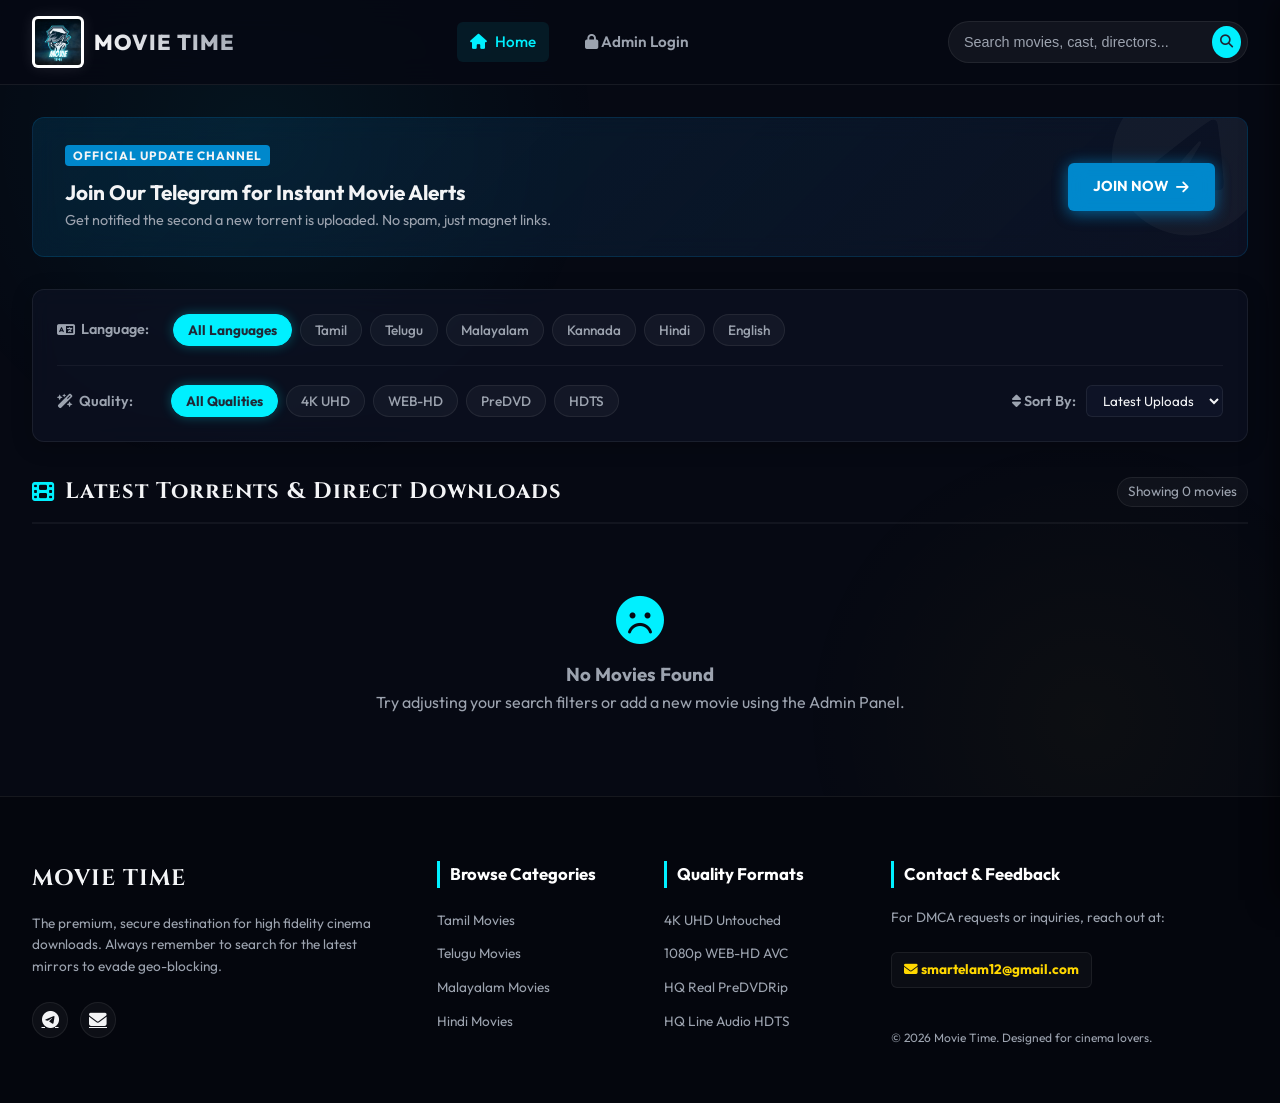
==== commit 3434419d: "fix: v12 cache busting + remove hardcoded movie count placeholder" ====
--- a/index.html
+++ b/index.html
@@ -158,7 +158,7 @@
         <section class="catalog-section">
             <div class="section-header">
                 <h2><i class="fa-solid fa-film"></i> Latest Torrents & Direct Downloads</h2>
-                <div class="results-counter" id="results-count">Showing 22 movies</div>
+                <div class="results-counter" id="results-count">Loading...</div>
             </div>
             
             <div class="movie-grid" id="movie-grid-container">
@@ -314,8 +314,8 @@
 
     <!-- Scripts -->
     <script src="https://cdn.jsdelivr.net/npm/webtorrent@1/webtorrent.min.js"></script>
-    <script src="github_sync.js?v=11"></script>
-    <script src="movies.js?v=11"></script>
-    <script src="app.js?v=11"></script>
+    <script src="github_sync.js?v=12"></script>
+    <script src="movies.js?v=12"></script>
+    <script src="app.js?v=12"></script>
 </body>
 </html>
